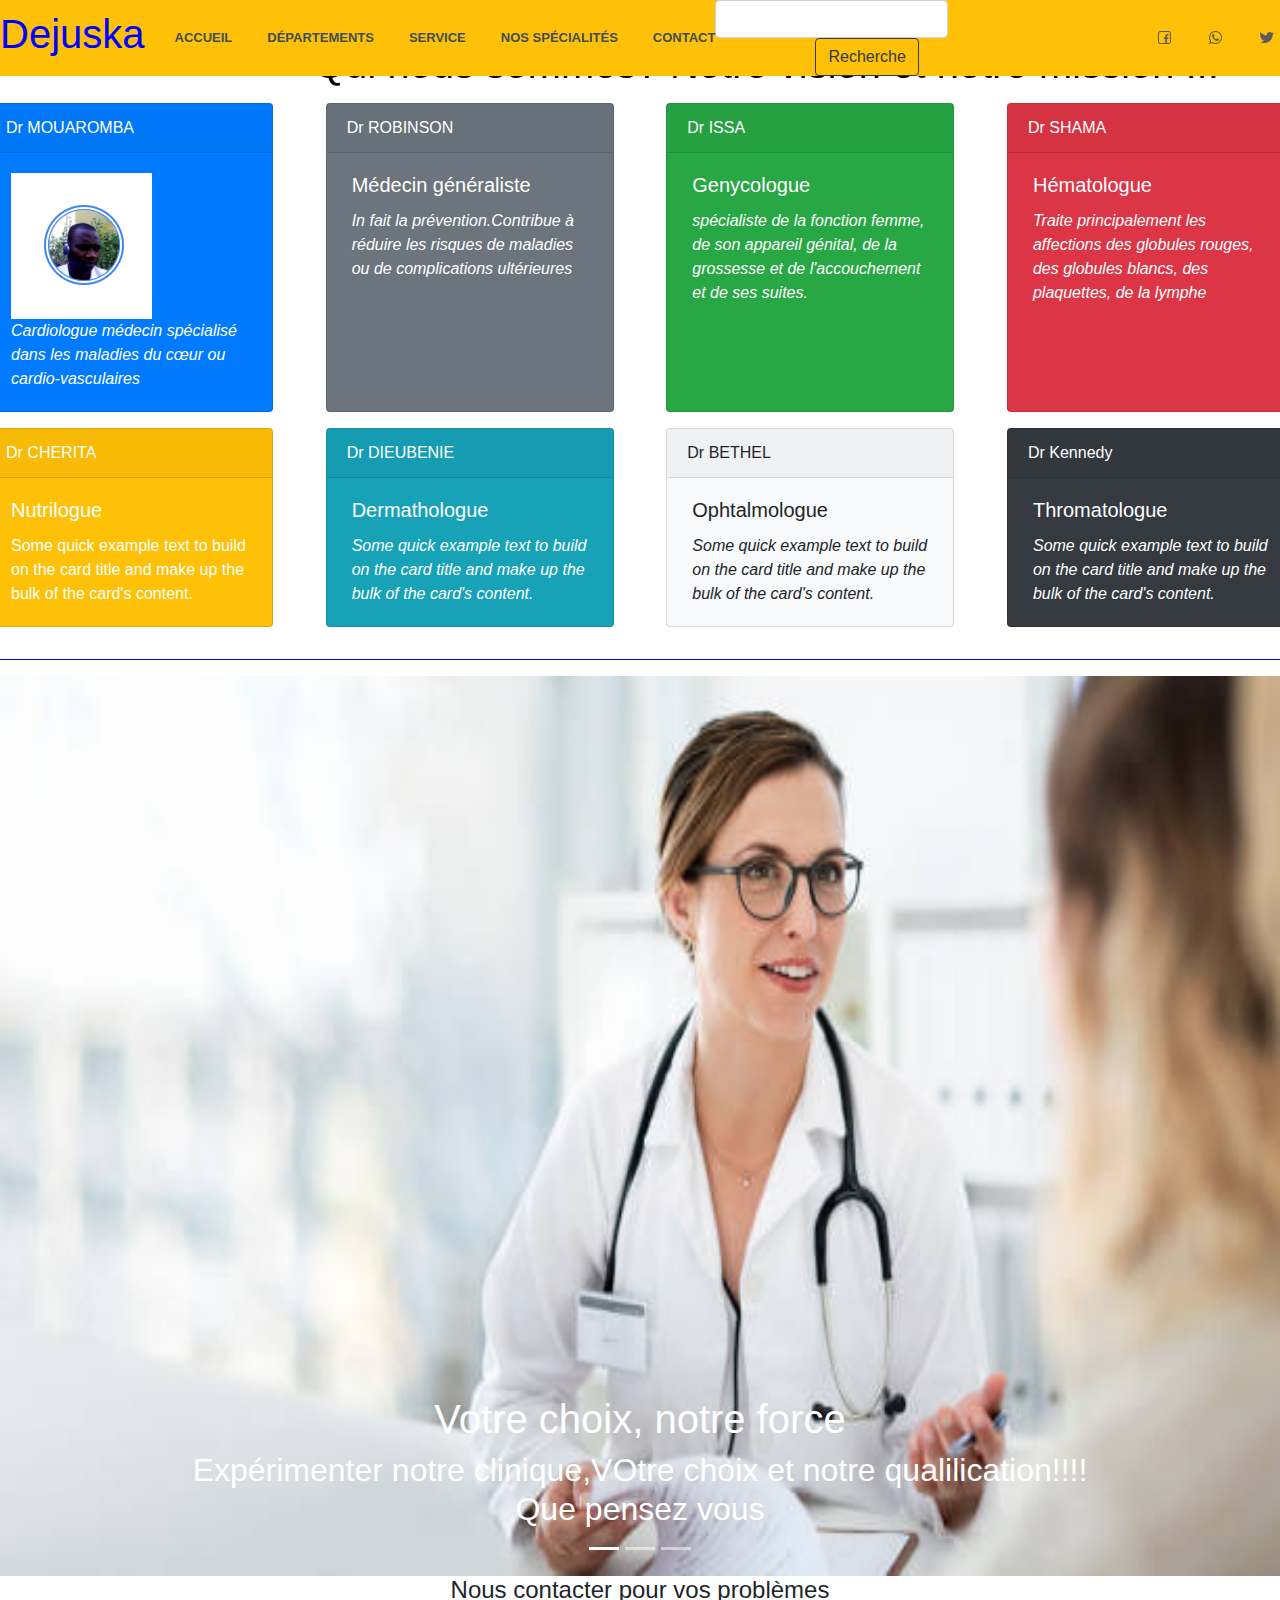
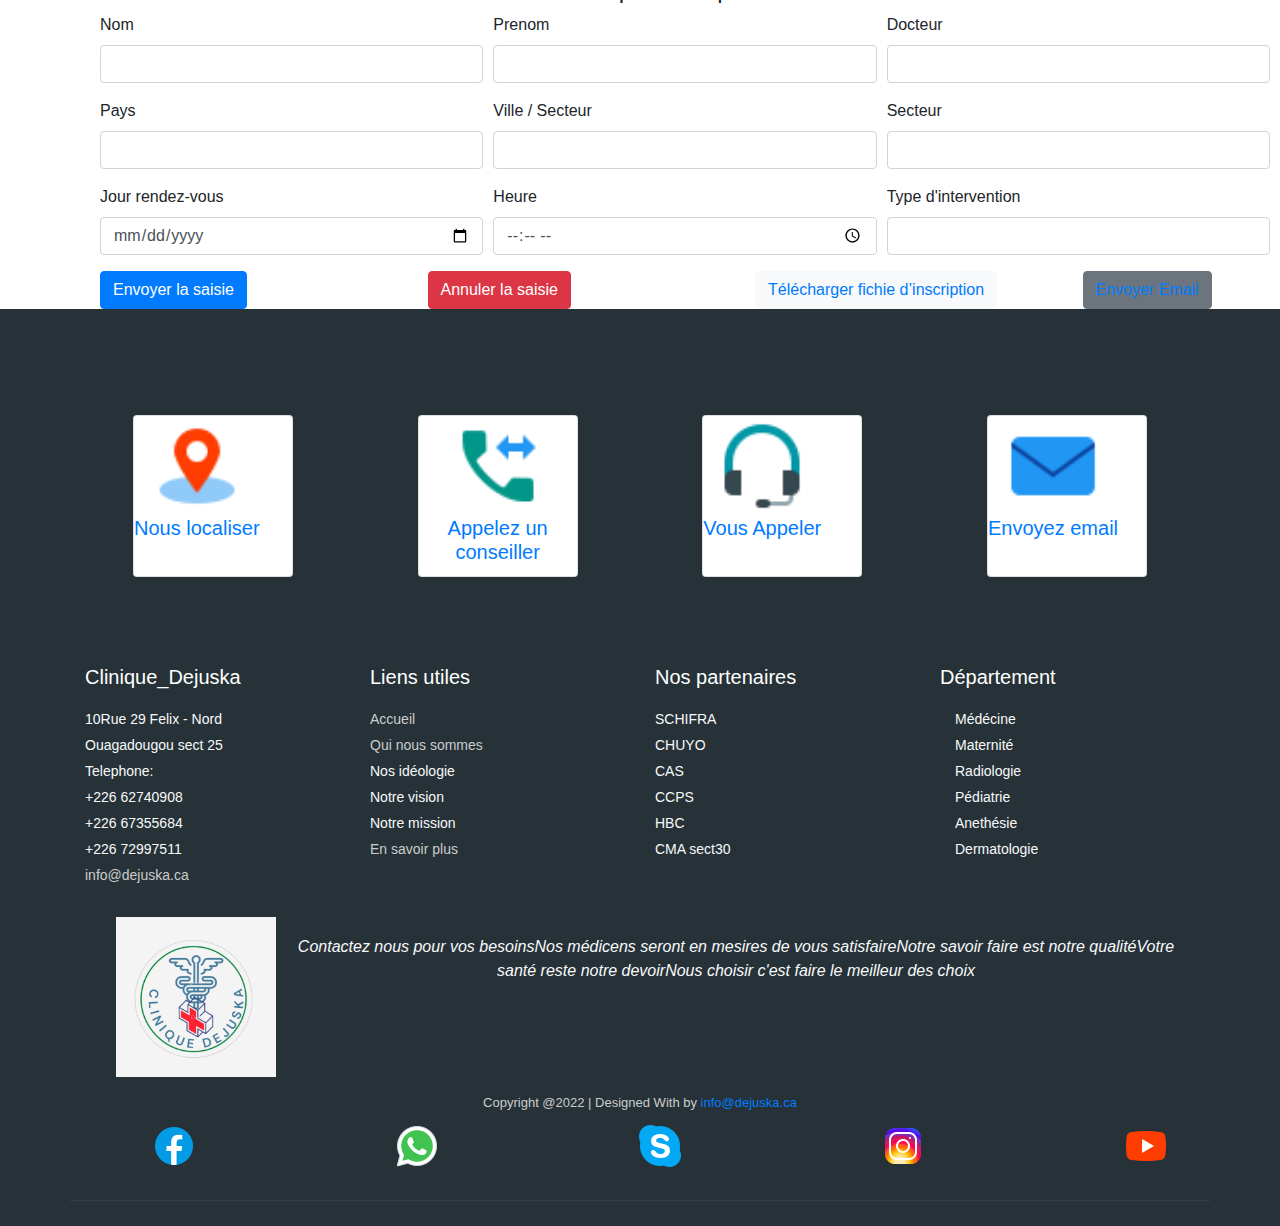
==== pages/A_propos.html @ 1e97c944 "mon premier commit" ====
<!DOCTYPE html>
<html lang="en">

  <!DOCTYPE html>
  <html lang="en">
  <head>
    <meta charset="UTF-8">
    <meta http-equiv="X-UA-Compatible" content="IE=edge">
    <meta name="viewport" content="width=device-width, initial-scale=1.0">
    <title>A propos</title>
    <link rel="stylesheet" href="../bootstrap4.1/css/bootstrap.min.css">
    <link rel="stylesheet" href="../bootstrap4.1/css/style.css">
  </head>
  
  <body>
    <nav class="navbar navbar-expand-lg navbar-ligh bg-warning fixed-top">
      <div class="jus">
        <h1 style="color: blue;"><span>Dejuska</span></h1>
      </div>
      <div class="collapse navbar-collapse" id="navbarSupportedContent">
        <ul class="navbar-nav mr-auto">
          <li class="nav-item dropdown">
          <li class="dropdown"><a href="../index.html" target="_blank"><span>Accueil</span> <i class="bi bi-chevron-right"></i></a>
            </a>
          <li class="dropdown"><a href="../../PROJET_DEJUSKA/pages/departement.html"  target="_blank">
            <span>Départements</span> <i class="bi bi-chevron-right"></i></a>
            <ul>
              <li><a href="../../PROJET_DEJUSKA/pages/medecin.html" target="_blank">Médecin</a></li>
              <li><a href="../../PROJET_DEJUSKA/pages/pharmacie.html" target="_blank">Pharmacie</a></li>
            </ul>
          <li class="nav-item dropdown">
          <li class="dropdown"><a href="../../PROJET_DEJUSKA/pages/service.html" target="_blank"><span>Service</span> <i class="bi bi-chevron-right"></i></a>
            </a> <ul>
              <li><a href="../../PROJET_DEJUSKA/pages/A_propos.html" target="_blank">A propos</a></li>
              <li><a href="../../PROJET_DEJUSKA/pages/Bloc_opératoire.html" target="_blank">Bloc</a></li>
            </ul>
          <li class="dropdown">
            <a href="../../PROJET_DEJUSKA/pages/Spécialités.html" target="_blank"><span>Nos spécialités</span> <i
                class="bi bi-chevron-right"></i></a>
            <ul>
              <li><a href="../../PROJET_DEJUSKA/pages/Médecine.html" target="_blank" >Médecine</a></li>
              <li><a href="../../PROJET_DEJUSKA/pages/churigie.html" target="_blank">Chirurgie</a></li>
              <li><a href="../../PROJET_DEJUSKA/pages/Maternité.html" target="_blank">Maternité</a></li>
            </ul>
          </li>
          <li class="nav-item dropdown">
          <li class="dropdown"><a href="../../PROJET_DEJUSKA/pages/Contact.html" target="_blank">Contact </a></li>
          <ilass="bi bi-chevron-right"></i></a>
        </ul>
        <form class="form-inline my-2 my-lg-0">
          <input class="form-control mr-sm-2" type="search" placeholder="" aria-label="search">
          <button class="btn btn-outline-dark my-2 my-sm-0" type="submit">Recherche</button>
        </form>
  
        <li style=" list-style-type: none;"><a href="http://www.facebook.com"> <img src="../pichon/facebook_16px.png" alt=""> <i class=""></i></a>
          <li style=" list-style-type: none;"><a href="http://www.whatsapp.com"> <img src="../pichon/whatsapp_16px.png" alt=""> <i class=""></i></a>
            <li style=" list-style-type: none;"><a href="https://twitter.com/i/flow/login?"> <img src="../pichon/twitter_16px.png" alt=""> <i class=""></i></a>
            </div>
        </div>
    </nav>
 


  <div class="caro d-flex mb-3 justify-content-between">
    <div class="car">
      <img src="../../judeka - clinique/Image/i.jpeg" class="d-block w-30" width="650px" alt="...">
    </div>
    <div class="car">

      <img src="../../judeka - clinique/Image/pedia.webp" class="d-block w-30" width="650px" alt="" srcset="">
    </div>
  </div>


  <marquee behavior="alternate" direction="">
    <h1 style="color: black;"> Qui nous sommes? Notre vision et notre mission !!! </h1>
  </marquee>


  <div class="row d-flex justify-content-between ">

    <div class="card text-white bg-primary mb-3" style="max-width: 18rem;">
      <div class="card-header">Dr MOUAROMBA</div>
      <div class="card-body">
        <img src="../Image/jusy.png" alt="" srcset=""> <br>
        <em>Cardiologue médecin spécialisé dans les maladies
          du cœur ou cardio-vasculaires </em>
      </div>
    </div>
    <div class="card text-white bg-secondary mb-3" style="max-width: 18rem;">
      <div class="card-header">Dr ROBINSON</div>
      <div class="card-body">
        <h5 class="card-title">Médecin généraliste</h5>
        <em> In fait la prévention.Contribue à réduire les risques
          de maladies ou de complications ultérieures</em>
      </div>
    </div>
    <div class="card text-white bg-success mb-3" style="max-width: 18rem;">
      <div class="card-header">Dr ISSA</div>
      <div class="card-body">
        <h5 class="card-title">Genycologue</h5>
        <em> spécialiste de la
          fonction femme, de son appareil génital,
          de la grossesse et de l'accouchement et de ses suites.
        </em>
      </div>
    </div>
    <div class="card text-white bg-danger mb-3" style="max-width: 18rem;">
      <div class="card-header">Dr SHAMA</div>
      <div class="card-body">
        <h5 class="card-title">Hématologue</h5>
        <em>Traite principalement les affections des globules rouges,
          des globules blancs,
          des plaquettes,
          de la lymphe</em>
      </div>
    </div>
    <div class="card text-white bg-warning mb-3" style="max-width: 18rem;">
      <div class="card-header">Dr CHERITA</div>
      <div class="card-body">
        <h5 class="card-title">Nutrilogue</h5>
        <em">Some quick example text to build on the card title and make up the bulk of the card's content.</em>
      </div>
    </div>
    <div class="card text-white bg-info mb-3" style="max-width: 18rem;">
      <div class="card-header">Dr DIEUBENIE</div>
      <div class="card-body">
        <h5 class="card-title">Dermathologue</h5>
        <em>Some quick example text to build on the card title and make up the bulk of the card's content.</em>
      </div>
    </div>
    <div class="card bg-light mb-3" style="max-width: 18rem;">
      <div class="card-header">Dr BETHEL</div>
      <div class="card-body">
        <h5 class="card-title">Ophtalmologue</h5>
        <em>Some quick example text to build on the card title and make up the bulk of the card's content.</em>
      </div>
    </div>
    <div class="card text-white bg-dark mb-3" style="max-width: 18rem;">
      <div class="card-header">Dr Kennedy</div>
      <div class="card-body">
        <h5 class="card-title">Thromatologue</h5>
        <em>Some quick example text to build on the card title and make up the bulk of the card's content.</em>
      </div>
    </div>
  </div>

  
  <hr color="blue">


  <div id="carouselExampleCaptions" class="carousel slide" data-ride="carousel">
    <ol class="carousel-indicators">
      <li data-target="#carouselExampleCaptions" data-slide-to="0" class="active"></li>
      <li data-target="#carouselExampleCaptions" data-slide-to="1"></li>
      <li data-target="#carouselExampleCaptions" data-slide-to="2"></li>
    </ol>
    <div class="carousel-inner">
      <div class="carousel-item active">
        <img src="../Image/medecine5.jpg" class="d-block w-100 " style="height: 100vh;" alt="...">
        <div class="carousel-caption d-none d-md-block">
          <h1>Votre choix, notre force</h1>
          <h2>Expérimenter notre clinique,VOtre choix et notre qualilication!!!! Que pensez vous</h2>
        </div>
      </div>
      <div class="carousel-item">
        <img src="../Image/maternité12.jpg" class="d-block w-100" style="height: 100vh;" alt="...">
        <div class="carousel-caption d-none d-md-block">

        </div>
      </div>


      <div class="carousel-item">
        <img src="../Image/medecine15.jpg" class="d-block w-100" style="height: 100vh;" alt="...">
        <div class="carousel-caption d-none d-md-block">
          <h1> De quoi vous voulez</h1>
          <h2>Accedez à nos services</h2>

        </div>
      </div>

      <div class="carousel-item">
        <img src="../Image/accouchem.jpg" class="d-block w-100" style="height: 100vh;" alt="...">
        <div class="carousel-caption d-none d-md-block">
          <h1> Se souciez de vos problèmes</h1>
          <h2>C'est gérer notre propre problème</h2>

        </div>
      </div>

      <div class="carousel-item">
        <img src="../Image/bloc5.jpg" class="d-block w-100" style="height: 100vh;" alt="...">
        <div class="carousel-caption d-none d-md-block">
          <h1>La soif de vivre</h1>
          <h2>C'est avoir une meilleure santé</h2>

        </div>
      </div>


      <div class="carousel-item">
        <img src="../Image/maternité13.jpg" class="d-block w-100 " style="height: 100vh;" alt="...">
        <div class="carousel-caption d-none d-md-block">
          <h1> La santé est une priorité</h1>
          <h2>Santé égale à vie</h2>

        </div>
      </div>
    </div>
  </div>



  <h4 style="text-align: center;"> Nous contacter pour vos problèmes </h4>

  <div class="pre">
    <form>
      <div class="form-row">
        <div class="col-md-4 mb-3">
          <label for="nom">Nom</label>
          <input type="text" class="form-control" id="nom" value="" required>
        </div>
        <div class="col-md-4 mb-3">
          <label for="prenom">Prenom</label>
          <input type="text" class="form-control" id="prenom" value="" required>
        </div>
        <div class="col-md-4 mb-3">
          <label for="prenom">Docteur</label>
          <input type="text" class="form-control" id="prenom" value="" required>
        </div>
      </div>

      <div class="form-row">
        <div class="col-md-4 mb-3">
          <label for="nom">Pays</label>
          <input type="text" class="form-control" id="nom" value="" required>
        </div>
        <div class="col-md-4 mb-3">
          <label for="prenom">Ville / Secteur </label>
          <input type="text" class="form-control" id="prenom" value="" required>
        </div>
        <div class="col-md-4 mb-3">
          <label for="prenom"> Secteur </label>
          <input type="text" class="form-control" id="prenom" value="" required>
        </div>
      </div>
      
      <div class="form-row">
        <div class="col-md-4 mb-3">
          <label for="nom">Jour rendez-vous</label>
          <input type="date" class="form-control" id="date" value="" required>
        </div>
        <div class="col-md-4 mb-3">
          <label for="heure">Heure</label>
          <input type="time" class="form-control" id="time" value="" required>
        </div>
        <div class="col-md-4 mb-3">
          <label for="prenom"> Type d'intervention </label>
          <input type="text" class="form-control" id="prenom" value="" required>
        </div>
      </div>
  </div>
  <div class="row d-flex ">
    <div class="rows col-md-3">
      <button class="btn btn-primary" type="submit">Envoyer la saisie</button>
    </div>
    <div class="rows col-md-3">
      <button class="btn btn-danger" type="reset">Annuler la saisie</button>
    </div>
    <div class="rows col-md-3">
      <button class="btn btn-light" type="reset">
        <a href = "../fichier/">Télécharger fichie d’inscription</a>
      </button>
    </div>
    <div class="rows col-md-3">
      <button class="btn btn-secondary" type="reset">
        <a href = " mailto:mouaromnba90@gmail.com "> Envoyer Email </a>
      </button>
    </div> 
  </div>
  </div>
  </form>
  </div>
</div>



  <footer class="footer">
    <div class="container bottom_border">
      <div class="d-flex justify-content-between mt-5 p-5 cols-ms-3 row-cols-lg-5 g-2 g-lg-3">
        <div class="card d-flex " style="width: 10rem;">
          <div class="boxy d-flex mr-2 justify-content-between text-center">
            <a href=""> <img src="../Image/l.png" alt="" style="width: 100px;"> <br>
              <h5 class="card-title text-center color-dark">Nous localiser</h5>
            </a>
          </div>
        </div>
        <div class="card text-center" style="width: 10rem;">
          <div class="boxy d-flex  justify-content-between">
            <a href="">
              <img src="../Image/app.png" style="width: 100px; alt=""">
              <br>
              <h5 class="card-title text-center">Appelez un conseiller</h5>
            </a>
          </div>
        </div>
        <div class="card text-end" style="width: 10rem;">
          <div class="boxy d-flex  justify-content-between text-center">
            <a href="">
              <img src="../Image/c.png" style="width: 100px; alt=""> <br>
                  <h5 class=" card-title text-center">Vous Appeler</h5>
            </a>
          </div>
        </div>
        <div class="card text-end" style="width: 10rem;">
          <div class="boxy d-flex justify-content-between text-center">
            <a href="">
              <img src="../Image/en.png" style="width: 100px; alt=""> <br>
                  <h5 class=" card-title text-center">Envoyez email</h5>
            </a>
          </div>
        </div>
      </div>
      <div class="row">
        <div class=" col-sm-4 col-md col-sm-4  col-12 col">
          <h5 class="headin5_amrc col_white_amrc pt2">Clinique_Dejuska</h5>
          <ul class="footer_ul_amrc text-light">
            <li>10Rue 29 Felix - Nord</li>
            <li> Ouagadougou sect 25</li>
            <li>Telephone: </li>
            <li>+226 62740908</li>
            <li>+226 67355684</li>
            <li>+226 72997511</li>
            <li><a href="#"> info@dejuska.ca </a></li>
          </ul>
        </div>

        <div class=" col-sm-4 col-md  col-6 col">
          <h5 class="headin5_amrc col_white_amrc pt2">Liens utiles</h5>
          <ul class="footer_ul_amrc text-light">
            <li><a href="../index.html">Accueil</li>
            <li><a href="../pages/A_propos.html">Qui nous sommes</a></li>
            <li>Nos idéologie</li>
            <li>Notre vision</li>
            <li>Notre mission</li>
            <li><a href="#">En savoir plus</a></li>
          </ul>
        </div>

        <div class=" col-sm-4 col-md  col-6 col">
          <h5 class="headin5_amrc col_white_amrc pt2">Nos partenaires</h5>
          <ul class="footer_ul_amrc text-light">
            <li>SCHIFRA</li>
            <li>CHUYO</li>
            <li>CAS</li>
            <li>CCPS</li>
            <li>HBC</li>
            <li>CMA sect30</li>
          </ul>
        </div>

        <div class=" col-sm-4 col-md  col-12 col">
          <h5 class="headin5_amrc col_white_amrc pt2">Département</h5>
          <div class=" col-sm-4 col-md  col-6 col">
            <ul class="footer_ul_amrc text-light">
              <li>Médécine</li>
              <li>Maternité</li>
              <li>Radiologie</li>
              <li>Pédiatrie</li>
              <li>Anethésie</li>
              <li>Dermatologie</li>
            </ul>
          </div>
        </div>
      </div>
      <div class="container justify-content-between">

        <div class="boxy d-flex  justify-content-between text-center"">
                <div class="logos m-3">
                   <img src=" ../Image/Cl.png" style="width: 10rem;" alt="">
        </div>
        <div>
           <em class="mar m-3">
          <ul class="foote_bottom_ul_amrc text-light">
            <li>Contactez nous pour vos besoins</li>
            <li>Nos médicens seront en mesires de vous satisfaire</li>
            <li>Notre savoir faire est notre qualité</li>
            <li>Votre santé reste notre devoir</li>
            <li>Nous choisir c'est faire le meilleur des choix</li>
          </ul>
        </em>
        </div>
      </div>

      <p class="text-center">Copyright @2022 | Designed With by <a href="#">info@dejuska.ca</a></p>

      <ul class="piedcone">
        <li><a href="http://www.facebook.com"> <img src="../Image/ff.png" alt=""> <i class="fa fa-facebook"></i></a></li>
        <li><a href="http://www.whatsapp.com"><img src="../Image/w0.png" alt=""> <i class="fa fa-whatsapp"></i></a></li>
        <li><a href="https://login.live.com/login.srf?"> <img src="../Image/ss.png" alt=""><i class="fa fa-skype"></i></a></li>
        <li><a href="https://www.instagram.com/accounts/login/"> <img src="../Image/In.png" alt=""><i class="fa fa-instagram"></i></a></li>
        <li><a href="https://www.youtube.com/"> <img src="../Image/Yo.png" alt=""><i class="fa fa-youtube"></i></a></li>

      </ul>
    </div>


    <script src="../bootstrap4.1/js/bootstrap.js"></script>
    <script src="../bootstrap4.1/js/bootstrap.min.js"></script>
    <script src="../bootstrap4.1/js/main.js"></script>
    <script src="../bootstrap4.1/js/jquery-3.3.1.slim.min.js"></script>
    <script src="../bootstrap4.1/js/bootstrap.bundle.js"></script>
    <script src="../bootstrap4.1/js/popper.min.js"></script>

  </footer>
</body>

</html>
---- bootstrap4.1/css/style.css ----
/* Navigation Menu */

.navbar {
    padding: 0;
  }
  .navbar ul {
    margin: 0;
    padding: 0;
    display: flex;
    list-style: none;
    align-items: center;
  }
  .navbar li {
    position: relative;
  }
  .navbar a, .navbar a:focus {
    display: flex;
    align-items: center;
    justify-content: space-between;
    padding: 10px 0 10px 30px;
    font-family: "Raleway", sans-serif;
    font-size: 13px;
    font-weight: 600;
    color: #404f52;
    white-space: nowrap;
    text-transform: uppercase;
    transition: 0.3s;
  }
  .navbar a i, .navbar a:focus i {
    font-size: 12px;
    line-height: 0;
    margin-left: 5px;
  }
  .navbar a:hover, .navbar .active, .navbar .active:focus, .navbar li:hover > a {
    color: #01b1d7;
  }
  .navbar .dropdown ul {
    display: block;
    position: absolute;
    left: 30px;
    top: calc(100% + 30px);
    margin: 0;
    padding: 10px 0;
    z-index: 99;
    opacity: 0;
    visibility: hidden;
    background: #fff;
    box-shadow: 0px 0px 30px rgba(127, 137, 161, 0.25);
    transition: 0.3s;
  }
  .navbar .dropdown ul li {
    min-width: 200px;
  }
  .navbar .dropdown ul a {
    padding: 10px 20px;
    font-size: 14px;
    text-transform: none;
    font-weight: 400;
  }
  .navbar .dropdown ul a i {
    font-size: 12px;
  }
  .navbar .dropdown ul a:hover, .navbar .dropdown ul .active:hover, .navbar .dropdown ul li:hover > a {
    color: #01b1d7;
  }
  .navbar .dropdown:hover > ul {
    opacity: 1;
    top: 100%;
    visibility: visible;
  }
  .navbar .dropdown .dropdown ul {
    top: 0;
    left: calc(100% - 30px);
    visibility: hidden;
  }
  .navbar .dropdown .dropdown:hover > ul {
    opacity: 1;
    top: 0;
    left: 100%;
    visibility: visible;
  }
  @media (max-width: 1366px) {
    .navbar .dropdown .dropdown ul {
      left: -90%;
    }
    .navbar .dropdown .dropdown:hover > ul {
      left: -100%;
    }
  }
  
  /* Mobile Navigation */
  .mobile-nav-toggle {
    color: #354144;
    font-size: 28px;
    cursor: pointer;
    display: none;
    line-height: 0;
    transition: 0.5s;
  }
  .mobile-nav-toggle.bi-x {
    color: #fff;
  }
  
  @media (max-width: 991px) {
    .mobile-nav-toggle {
      display: block;
    }
  
    .navbar ul {
      display: none;
    }
  }
  .navbar-mobile {
    position: fixed;
    overflow: hidden;
    top: 0;
    right: 0;
    left: 0;
    bottom: 0;
    background: rgba(31, 38, 39, 0.9);
    transition: 0.3s;
    z-index: 999;
  }
  .navbar-mobile .mobile-nav-toggle {
    position: absolute;
    top: 15px;
    right: 15px;
  }
  .navbar-mobile ul {
    display: block;
    position: absolute;
    top: 55px;
    right: 15px;
    bottom: 15px;
    left: 15px;
    padding: 10px 0;
    background-color: rgb(20, 8, 8);
    overflow-y: auto;
    transition: 0.3s;
  }
  .navbar-mobile a, .navbar-mobile a:focus {
    padding: 10px 20px;
    font-size: 15px;
    color: #354144;
  }
  .navbar-mobile a:hover, .navbar-mobile .active, .navbar-mobile li:hover > a {
    color: #01b1d7;
  }
  .navbar-mobile .getstarted, .navbar-mobile .getstarted:focus {
    margin: 15px;
  }
  .navbar-mobile .dropdown ul {
    position: static;
    display: none;
    margin: 10px 20px;
    padding: 10px 0;
    z-index: 99;
    opacity: 1;
    visibility: visible;
    background: #fff;
    box-shadow: 0px 0px 30px rgba(127, 137, 161, 0.25);
  }
  .navbar-mobile .dropdown ul li {
    min-width: 200px;
  }
  .navbar-mobile .dropdown ul a {
    padding: 10px 20px;
  }
  .navbar-mobile .dropdown ul a i {
    font-size: 12px;
  }
  .navbar-mobile .dropdown ul a:hover, .navbar-mobile .dropdown ul .active:hover, .navbar-mobile .dropdown ul li:hover > a {
    color: #01b1d7;
  }
  .navbar-mobile .dropdown > .dropdown-active {
    display: block;
  }
  .jus{
    justify-content: space-between;
  
  }

  /*footer*/
.col_white_amrc { color:#FFF;}
footer { width:100%; background-color:#263238; min-height:250px; padding:10px 0px 25px 0px ;}
.pt2 { padding-top:40px ; margin-bottom:20px ;}
footer p { font-size:13px; color:#CCC; padding-bottom:0px; margin-bottom:8px;}
.mb10 { padding-bottom:15px ;}
.footer_ul_amrc { margin:0px ; list-style-type:none ; font-size:14px; padding:0px 0px 10px 0px ; }
.footer_ul_amrc li {padding:0px 0px 5px 0px;}
.footer_ul_amrc li a{ color:#CCC;}
.footer_ul_amrc li a:hover{ color:#fff; text-decoration:none;}
.fleft { float:left;}
.padding-right { padding-right:10px; }

.footer_ul2_amrc {margin:0px; list-style-type:none; padding:0px;}
.footer_ul2_amrc li p { display:table; }
.footer_ul2_amrc li a:hover { text-decoration:none;}
.footer_ul2_amrc li i { margin-top:5px;}

.bottom_border { border-bottom:1px solid #323f45; 
  padding-bottom:20px;

}
.foote_bottom_ul_amrc {
	list-style-type:none;
	padding:0px;
	display:table;
	margin-top: 10px;
	margin-right: auto;
	margin-bottom: 10px;
	margin-left: auto;
}
.foote_bottom_ul_amrc li {
   display:inline;
  }
.foote_bottom_ul_amrc li a {
   color:#999; 
   margin:0 12px;
  }

.social_footer_ul {
   display:table;
    margin:15px auto 0 auto; 
    list-style-type:none;  
  }
.social_footer_ul li {
   padding-left:20px; 
   padding-top:10px; 
   float:left;
   }
.social_footer_ul li a { 
  color:#CCC;
   border:1px solid #CCC;
   padding:8px;border-radius:50%;
  }
.social_footer_ul li i { 
   width:20px; 
   height:20px;
    text-align:center;
  }

.justin{
  display: flex;
}
.reg{
  width: 100%;
}
 .piedcone{
   list-style-type: none;
   display: flex;
   justify-content: space-between;
   margin: 10px;
 }

.bp{
  text-align: justify;
  box-shadow:  1px 1px 1px 1px;
  margin: 15px;
}
.entete{
  display: flex;
  justify-content: space-between;
}

/* logo*/
.jus{
  display: flex;
  justify-content: space-between;
}

.boxi{
  box-shadow: 0px 1px 1px 1px cornsilk;
  justify-content: space-between;
  width: 90px;
  margin-top: 50px;
  background-color: #FFF;
}
.box{
  display: flex;
  justify-content: space-between;
}
.card{
  display: flex;
  justify-content: space-between;
}
.boxy{
  display: flex;
}

/* nos spécialités*/
.marquee{
	
  max-width:100%;	*{box-sizing: border-box}
    body{
      margin:0;
      display:grid;
      place-items:center;
      min-height:100vh;
      padding:1%}
    
  width:500px;
  height:30px;
  margin:0;
  overflow:hidden;
  position:relative;
  padding:0
    }
  
  .marquee li{
    
  position:absolute;
  left:0;
  right:0;
  height:100%;
  display:grid;
  place-items:center;
  font-size:1.25rem;
  -webkit-transform:translateX(100%);
  transform:translateX(100%);
  /*important 100%*/
    
    }
    
  .marquee::before{ 
    
  z-index:1;
  content: '';
  position: absolute;
  top: 0; 
  left: 0;
  width: 30px; 
  height: 30px;
  background-image: linear-gradient(90deg, white 70%, rgba(255,255,255,0))
    
    }
  
  .marquee::after{
    
  z-index:1;		
  content: '';
  position: absolute;
  top: 0; 
  right: 0;
  width: 30px; 
  height: 30px;
  background-image: linear-gradient(-90deg, white 70%, rgba(255,255,255,0))
    
    }
  
  /*l'animation dure 40s avec delai de 10s entre chaque texte*/
  .marquee li:nth-child(n){animation:defilement 40s ease infinite;-webkit-animation:defilement 40s ease infinite}
   
  /*delai de 10s entre chaque texte*/
  .marquee li:nth-child(1){}/*texte 1*/
  .marquee li:nth-child(2){animation-delay:10s;-webkit-animation-delay:10s}/*texte 2*/
  .marquee li:nth-child(3){animation-delay:20s;-webkit-animation-delay:20s}/*texte 3*/
  .marquee li:nth-child(4){animation-delay:30s;-webkit-animation-delay:30s}/*texte 4*/
  
  
  
  /*animation*/
  @keyframes defilement{
    0%
    {transform:translatex(100%)
    }
    10%{transform:translatex(0)
    }
    20%{transform:translatex(0)
    }
    50%{transform:translatex(-100%)
    }
    100%{transform:translatex(-100%)
    }
  }
    
  /*animation webkit*/
  @-webkit-keyframes defilement{
    0%{
      -webkit-transform:translatex(100%)
    }
    10%{
      -webkit-transform:translatex(0)
    }
    20%{
      -webkit-transform:translatex(0);opacity:.8
    }
    50%{
      -webkit-transform:translatex(-100%);
      opacity:0}100%{-webkit-transform:translatex(-100%)
      }
    }	
    /* bloc opératoire*/
    .card-body{
        margin-right: 5px;
        margin-left: 5px;
        justify-content: space-between;
    }
    h6{
      box-shadow: 0px 1px 1px 1px;
      margin-left: 15px;
    }
    .dophy{
      margin-left: 15px;
      box-shadow: 0px 1px 1px 1px;
    }

    
    /* matrenité*/
    div#carousel { 
      perspective: 1200px; 
      background: #100000; 
      padding-top: 10%; 
      font-size:0; 
      margin-bottom: 3rem; 
      overflow: hidden; 
    }
    figure#spinner { 
      transform-style: preserve-3d; 
      height: 300px; 
      transform-origin: 50% 50% -500px; 
      transition: 1s; 
    } 
    figure#spinner img { 
      width: 40%; max-width: 425px; 
      position: absolute; left: 30%;
      transform-origin: 50% 50% -500px;
      outline:1px solid transparent; 
    }
    figure#spinner img:nth-child(1) { transform:rotateY(0deg); 
    }
    figure#spinner img:nth-child(2) { transform: rotateY(-45deg); }
    figure#spinner img:nth-child(3) { transform: rotateY(-90deg); }
    figure#spinner img:nth-child(4) { transform: rotateY(-135deg); }
    figure#spinner img:nth-child(5){ transform: rotateY(-180deg); }
    figure#spinner img:nth-child(6){ transform: rotateY(-225deg); }
    figure#spinner img:nth-child(7){ transform: rotateY(-270deg); }
    figure#spinner img:nth-child(8){ transform: rotateY(-315deg); }
    div#carousel ~ span { 
      color: #fff; 
      margin: 5%; 
      display: inline-block; 
      text-decoration: none; 
      font-size: 2rem; 
      transition: 0.6s color; 
      position: relative; 
      margin-top: -6rem; 
      border-bottom: none; 
      line-height: 0; }
    div#carousel ~ span:hover { color: #888; cursor: pointer; }
    /* a propos*/
    .pre{
      margin-left: 100px;
      margin-right: 10px;
    }
    .btn{
      margin-left: 100px;
      margin-right: 10px;
    }

    /* contact*/
    body {
      font-family: 'Roboto', sans-serif;
  }
   
  header {
      color: #5A5C5E;
  }
   
 
   
  fieldset {
   
      font-size: 10pt;
  }
   
  #container {
      display: flex; 
      justify-content: space-around;
  }
   
  #mention {
      font-size: 8pt;
   
  }

  /*departement*/
.img-fluid{
  width: 100%;
  height: 70vh;
}
.cont{
  margin-bottom: 10px;
  justify-content:space-between;
  text-align: justify;
}
.conto{
  box-shadow: 0px 1px 1px 1px;
  justify-content: space-between;
  margin: 5px;
}
/*robi*/
.robi{
  width: 100%;
  height: 70vh;
  box-shadow: 0px 5px 5px 5px;

}
.rob{
  justify-content: space-between;
}
.six{
  justify-content: space-between;
  margin: 5px;
}
.ph{
  box-shadow: 1px 5px 5px 0px;
}
.vide{
  margin-bottom: 10px;
  
}
.video{
  justify-content: space-between;
  margin-bottom: 5px;
  margin-top: 20px;
  margin-left: 50px;
}
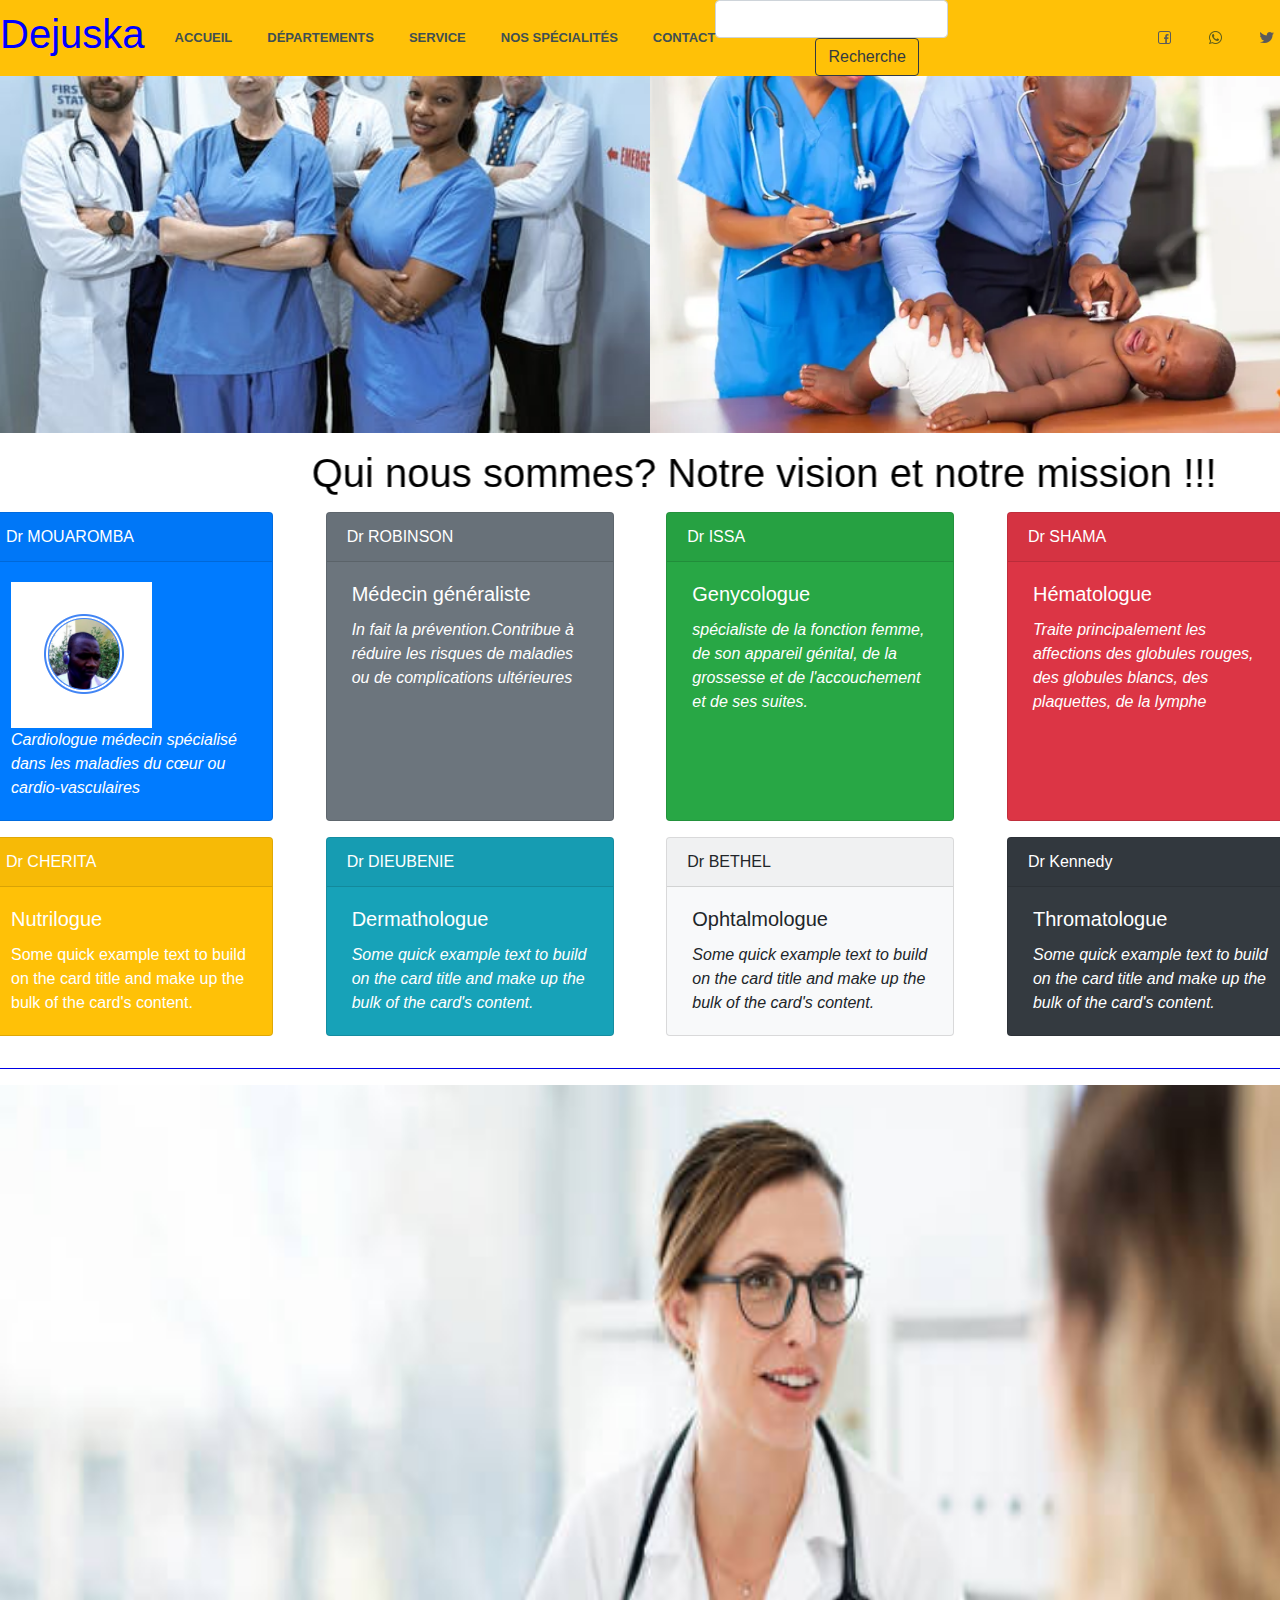
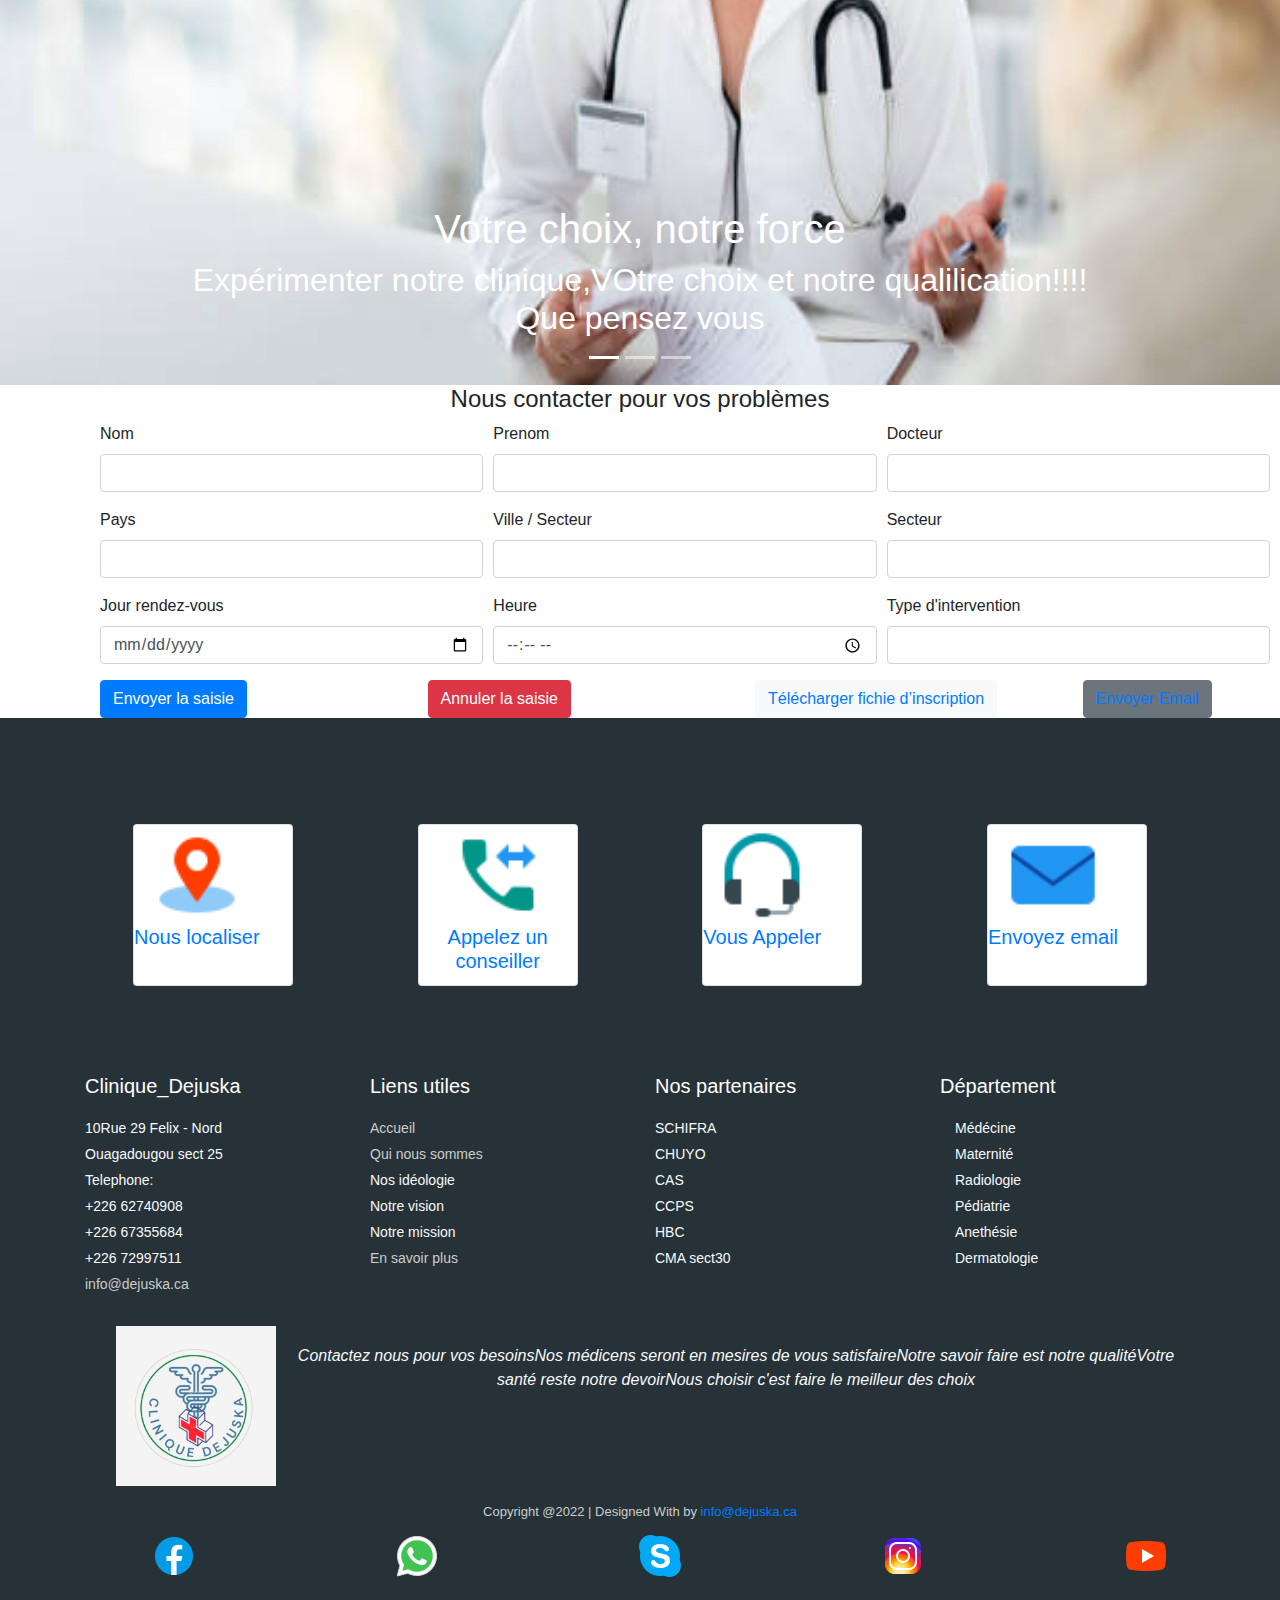
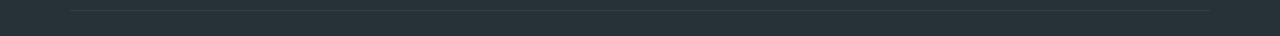
==== commit bc05b540: "commit final" ====
--- a/pages/A_propos.html
+++ b/pages/A_propos.html
@@ -22,29 +22,29 @@
           <li class="nav-item dropdown">
           <li class="dropdown"><a href="../index.html" target="_blank"><span>Accueil</span> <i class="bi bi-chevron-right"></i></a>
             </a>
-          <li class="dropdown"><a href="../../PROJET_DEJUSKA/pages/departement.html"  target="_blank">
+          <li class="dropdown"><a href="../pages/departement.html"  target="_blank">
             <span>Départements</span> <i class="bi bi-chevron-right"></i></a>
             <ul>
-              <li><a href="../../PROJET_DEJUSKA/pages/medecin.html" target="_blank">Médecin</a></li>
-              <li><a href="../../PROJET_DEJUSKA/pages/pharmacie.html" target="_blank">Pharmacie</a></li>
+              <li><a href="../pages/medecin.html" target="_blank">Médecin</a></li>
+              <li><a href="../pages/pharmacie.html" target="_blank">Pharmacie</a></li>
             </ul>
           <li class="nav-item dropdown">
-          <li class="dropdown"><a href="../../PROJET_DEJUSKA/pages/service.html" target="_blank"><span>Service</span> <i class="bi bi-chevron-right"></i></a>
+          <li class="dropdown"><a href="../pages/service.html" target="_blank"><span>Service</span> <i class="bi bi-chevron-right"></i></a>
             </a> <ul>
-              <li><a href="../../PROJET_DEJUSKA/pages/A_propos.html" target="_blank">A propos</a></li>
-              <li><a href="../../PROJET_DEJUSKA/pages/Bloc_opératoire.html" target="_blank">Bloc</a></li>
+              <li><a href="../pages/A_propos.html" target="_blank">A propos</a></li>
+              <li><a href="../pages/Bloc_opératoire.html" target="_blank">Bloc</a></li>
             </ul>
           <li class="dropdown">
-            <a href="../../PROJET_DEJUSKA/pages/Spécialités.html" target="_blank"><span>Nos spécialités</span> <i
+            <a href="../pages/Spécialités.html" target="_blank"><span>Nos spécialités</span> <i
                 class="bi bi-chevron-right"></i></a>
             <ul>
-              <li><a href="../../PROJET_DEJUSKA/pages/Médecine.html" target="_blank" >Médecine</a></li>
-              <li><a href="../../PROJET_DEJUSKA/pages/churigie.html" target="_blank">Chirurgie</a></li>
-              <li><a href="../../PROJET_DEJUSKA/pages/Maternité.html" target="_blank">Maternité</a></li>
+              <li><a href="../pages/Médecine.html" target="_blank" >Médecine</a></li>
+              <li><a href="../pages/churigie.html" target="_blank">Chirurgie</a></li>
+              <li><a href="../pages/Maternité.html" target="_blank">Maternité</a></li>
             </ul>
           </li>
           <li class="nav-item dropdown">
-          <li class="dropdown"><a href="../../PROJET_DEJUSKA/pages/Contact.html" target="_blank">Contact </a></li>
+          <li class="dropdown"><a href="../pages/Contact.html" target="_blank">Contact </a></li>
           <ilass="bi bi-chevron-right"></i></a>
         </ul>
         <form class="form-inline my-2 my-lg-0">
@@ -63,11 +63,11 @@
 
   <div class="caro d-flex mb-3 justify-content-between">
     <div class="car">
-      <img src="../../judeka - clinique/Image/i.jpeg" class="d-block w-30" width="650px" alt="...">
+      <img src="../Image/i.jpeg" class="d-block w-30" width="650px" alt="...">
     </div>
     <div class="car">
 
-      <img src="../../judeka - clinique/Image/pedia.webp" class="d-block w-30" width="650px" alt="" srcset="">
+      <img src="../Image/pedia.webp" class="d-block w-30" width="650px" alt="" srcset="">
     </div>
   </div>
 
